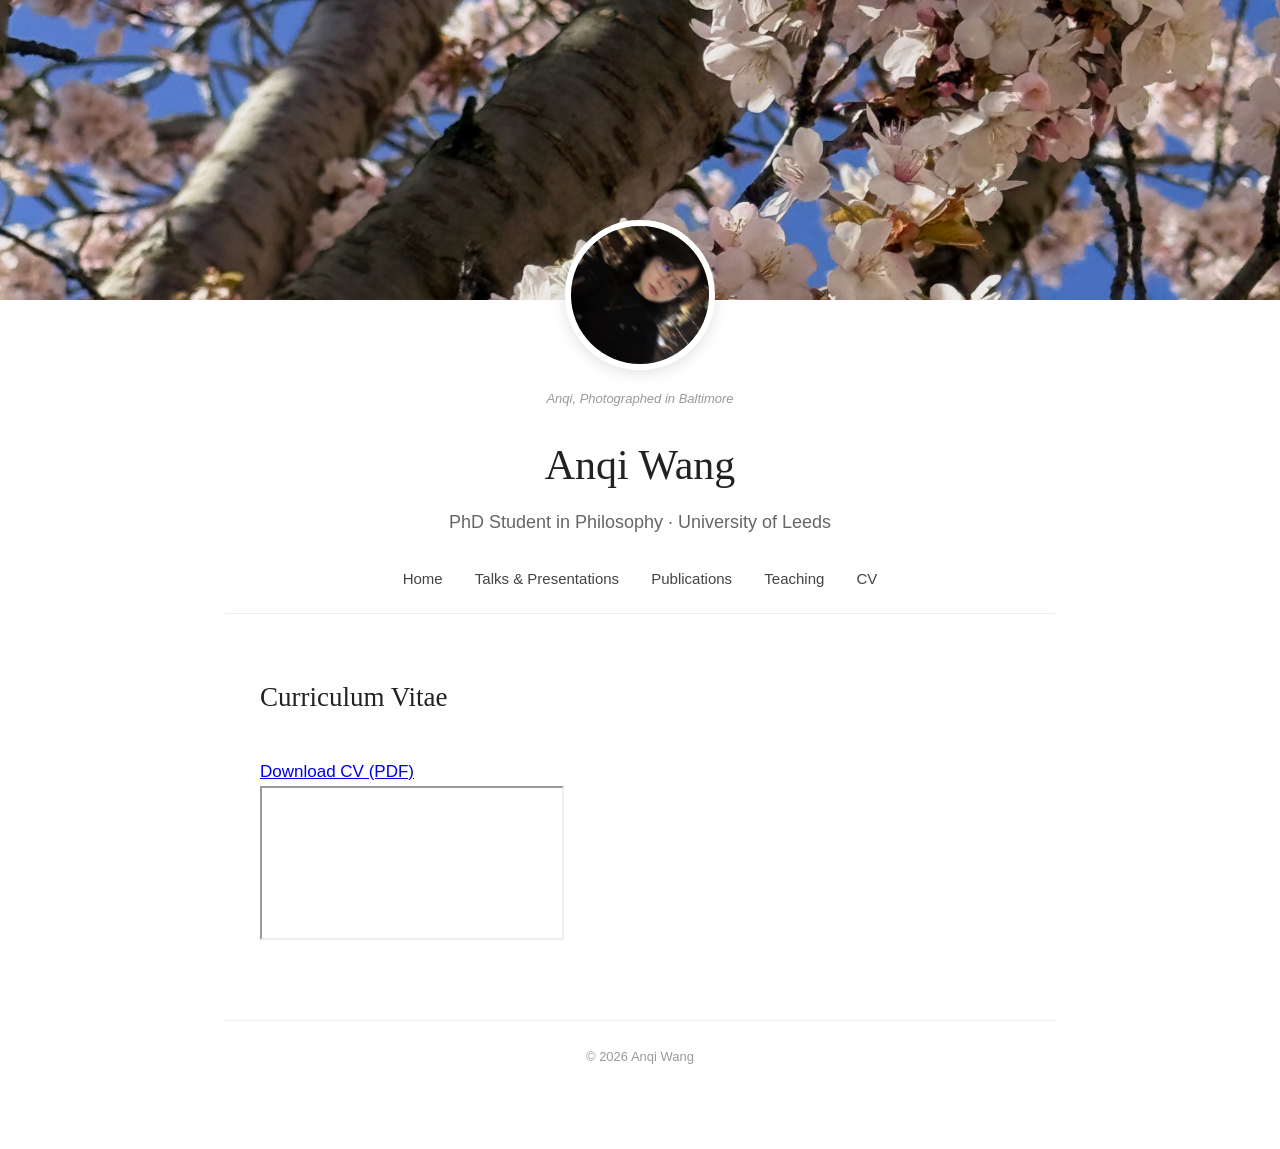
==== cv.html @ 332a36ad "Rename CV.html to cv.html" ====
<!DOCTYPE html>
<html lang="en">

<head>

    <meta charset="UTF-8">

    <meta name="viewport"
          content="width=device-width, initial-scale=1.0">

    <title>CV | Anqi Wang</title>

    <link rel="stylesheet" href="style.css">

</head>


<body>


<!-- Cover image -->
<div class="cover"></div>


<div class="container">


    <!-- Profile -->
    <section class="profile">

        <img
            src="images/profile.jpg"
            alt="Portrait of Anqi Wang"
            class="profile-photo"
        >

        <div class="photo-caption">
            Anqi, Photographed in Baltimore
        </div>

        <h1>Anqi Wang</h1>

        <div class="subtitle">
            PhD Student in Philosophy · University of Leeds
        </div>

    </section>


    <!-- Navigation -->
    <nav>

        <a href="index.html">
            Home
        </a>

        <a href="talks.html">
            Talks &amp; Presentations
        </a>

        <a href="publications.html">
            Publications
        </a>

        <a href="teaching.html">
            Teaching
        </a>

        <a href="cv.html">
            CV
        </a>

    </nav>


    <!-- Main content -->
    <main>

        <h2>Curriculum Vitae</h2>


        <div class="cv-actions">

            <a
                href="Anqi-Wang-CV.pdf"
                download
                class="cv-download"
            >
                Download CV (PDF)
            </a>

        </div>


        <div class="cv-viewer">

            <iframe
                src="Anqi-Wang-CV.pdf"
                title="Curriculum Vitae of Anqi Wang"
            >
            </iframe>

        </div>


    </main>


    <footer>

        © 2026 Anqi Wang

    </footer>


</div>


</body>

</html>
---- style.css ----
/* =========================
   General
   ========================= */

* {
    box-sizing: border-box;
}

body {
    margin: 0;
    background-color: #ffffff;
    color: #333333;
    font-family: -apple-system, BlinkMacSystemFont, "Segoe UI",
                 Helvetica, Arial, sans-serif;
    line-height: 1.75;
    font-size: 17px;
}


/* =========================
   Cover
   ========================= */

.cover {
    width: 100%;
    height: 300px;

    background-image: url("images/cover.jpg");
    background-size: cover;
    background-position: center;

    position: relative;
}

.cover::after {
    content: "";
    position: absolute;
    inset: 0;
    background: rgba(0, 0, 0, 0.08);
}


/* =========================
   Main container
   ========================= */

.container {
    max-width: 900px;
    margin: 0 auto;
    padding: 0 35px 80px 35px;
}


/* =========================
   Profile
   ========================= */

.profile {
    text-align: center;
    margin-top: -80px;
    position: relative;
    z-index: 2;
}

.profile-photo {
    width: 150px;
    height: 150px;

    object-fit: cover;

    border-radius: 50%;

    border: 6px solid white;

    box-shadow: 0 3px 15px rgba(0, 0, 0, 0.12);
}

.profile h1 {
    font-family: Georgia, "Times New Roman", serif;
    font-size: 42px;
    font-weight: 500;
    margin: 18px 0 5px 0;
    color: #222222;
}

.photo-caption {
    font-size: 13px;
    color: #999999;
    margin-top: 8px;
    margin-bottom: 10px;
    font-style: italic;
}

.subtitle {
    font-size: 18px;
    color: #666666;
    margin-bottom: 25px;
}


/* =========================
   Navigation
   ========================= */

nav {
    text-align: center;
    margin: 25px 0 60px 0;
    padding-bottom: 20px;
    border-bottom: 1px solid #eeeeee;
}

nav a {
    color: #444444;
    text-decoration: none;
    margin: 0 14px;
    font-size: 15px;
    font-weight: 500;
}

nav a:hover {
    color: #315f8c;
}


/* =========================
   Content
   ========================= */

main {
    max-width: 760px;
    margin: 0 auto;
}

h2 {
    font-family: Georgia, "Times New Roman", serif;
    font-size: 27px;
    font-weight: 500;
    color: #222222;

    margin-top: 45px;
    margin-bottom: 35px;
}

p {
    margin-bottom: 22px;
}

em {
    font-style: italic;
}


/* =========================
   Talks & Presentations
   ========================= */

.talk-year {
    margin-bottom: 45px;
}

.talk-year h3 {
    font-family: Georgia, "Times New Roman", serif;
    font-size: 21px;
    font-weight: 500;
    color: #555555;

    margin-top: 0;
    margin-bottom: 30px;
}


/* Each individual presentation */

.talk {
    margin-bottom: 42px;
    padding-left: 0;
}


/* Presentation title */

.talk-title {
    font-family: Georgia, "Times New Roman", serif;
    font-size: 18px;
    line-height: 1.5;

    color: #222222;

    margin: 0 0 10px 0;
}


/* Conference / event information */

.talk-details {
    font-family: -apple-system, BlinkMacSystemFont, "Segoe UI",
                 Helvetica, Arial, sans-serif;

    font-size: 15px;
    line-height: 1.6;

    color: #777777;

    margin: 0;
}

/* =========================
   Teaching
   ========================= */

.teaching-item {
    margin-bottom: 48px;
}

main > h3 {
    font-family: Georgia, "Times New Roman", serif;
    font-size: 21px;
    font-weight: 500;
    color: #555555;

    margin-top: 0;
    margin-bottom: 30px;
}

.teaching-item h4 {
    font-family: Georgia, "Times New Roman", serif;
    font-size: 20px;
    font-weight: 500;
    color: #222222;

    margin-top: 0;
    margin-bottom: 6px;
}

.teaching-meta {
    font-size: 15px;
    color: #777777;

    margin-bottom: 18px;
}

.teaching-item p {
    margin-bottom: 18px;
}

.teaching-responsibility-title {
    margin-top: 25px;
    margin-bottom: 10px;
}

.teaching-item ul {
    margin-top: 10px;
    padding-left: 22px;
}

.teaching-item li {
    margin-bottom: 8px;
}

/* =========================
   Footer
   ========================= */

footer {
    text-align: center;
    color: #999999;
    font-size: 13px;

    margin-top: 70px;
    padding-top: 25px;

    border-top: 1px solid #eeeeee;
}


/* =========================
   Mobile
   ========================= */

@media (max-width: 650px) {

    .cover {
        height: 220px;
    }

    .container {
        padding-left: 20px;
        padding-right: 20px;
    }

    .profile {
        margin-top: -60px;
    }

    .profile-photo {
        width: 120px;
        height: 120px;
    }

    .profile h1 {
        font-size: 34px;
    }

    nav a {
        display: inline-block;
        margin: 5px 8px;
    }

    body {
        font-size: 16px;
    }

    .talk-title {
        font-size: 17px;
    }
/* =========================
CV
========================= */

.cv-actions {
    margin-top: 10px;
    margin-bottom: 30px;
}

.cv-download {
    display: inline-block;
    padding: 10px 18px;
    border: 1px solid #555555;
    color: #222222;
    text-decoration: none;
    font-size: 15px;
    transition: all 0.2s ease;
}

.cv-download:hover {
    background-color: #f5f5f5;
}

.cv-viewer {
    width: 100%;
    height: 1100px;
    margin-top: 10px;
}

.cv-viewer iframe {
    width: 100%;
    height: 100%;
    border: 1px solid #dddddd;
}
    .talk-details {
        font-size: 14px;
    }
}
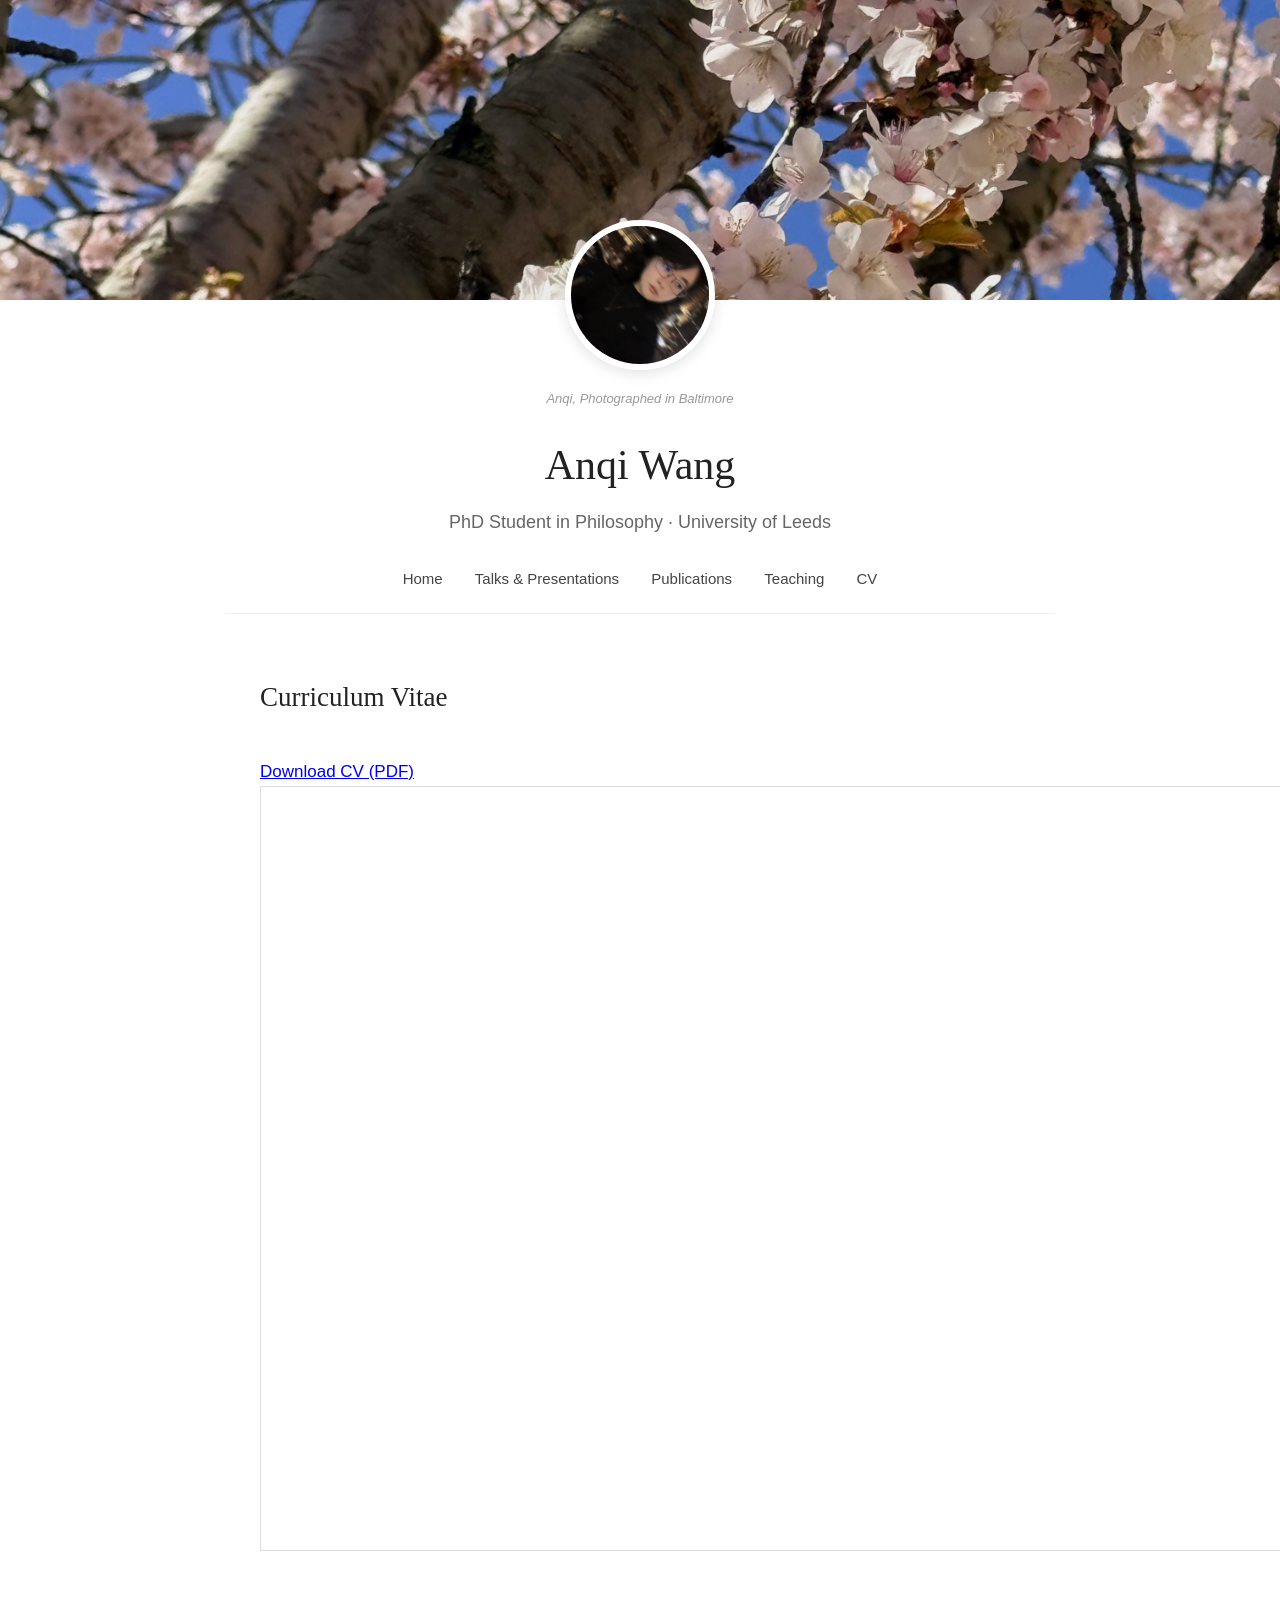
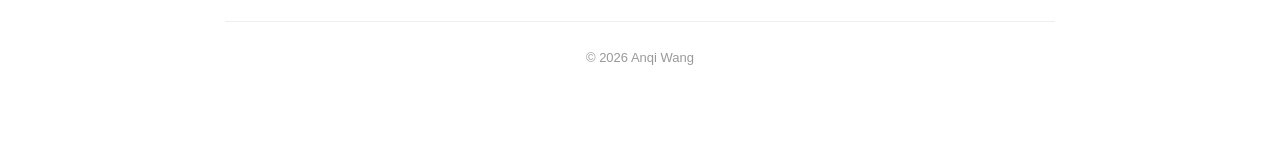
==== commit 9daf770c: "Update cv.html" ====
--- a/cv.html
+++ b/cv.html
@@ -94,14 +94,19 @@
 
         <div class="cv-viewer">
 
-            <iframe
-                src="Anqi-Wang-CV.pdf"
-                title="Curriculum Vitae of Anqi Wang"
-            >
-            </iframe>
+    <iframe
+        src="Anqi-Wang-CV.pdf"
+        title="Curriculum Vitae of Anqi Wang"
+        style="
+            width: 100vw;
+            height: 85vh;
+            border: 1px solid #dddddd;
+            display: block;
+        "
+    >
+    </iframe>
 
-        </div>
-
+</div>
 
     </main>
 
--- a/style.css
+++ b/style.css
@@ -343,11 +343,11 @@
 }
 
 .cv-viewer iframe {
+    display: block;
     width: 100%;
-    height: 100%;
+    height: 1100px;
+    min-width: 100%;
     border: 1px solid #dddddd;
 }
-    .talk-details {
-        font-size: 14px;
-    }
-}
+    }
+}
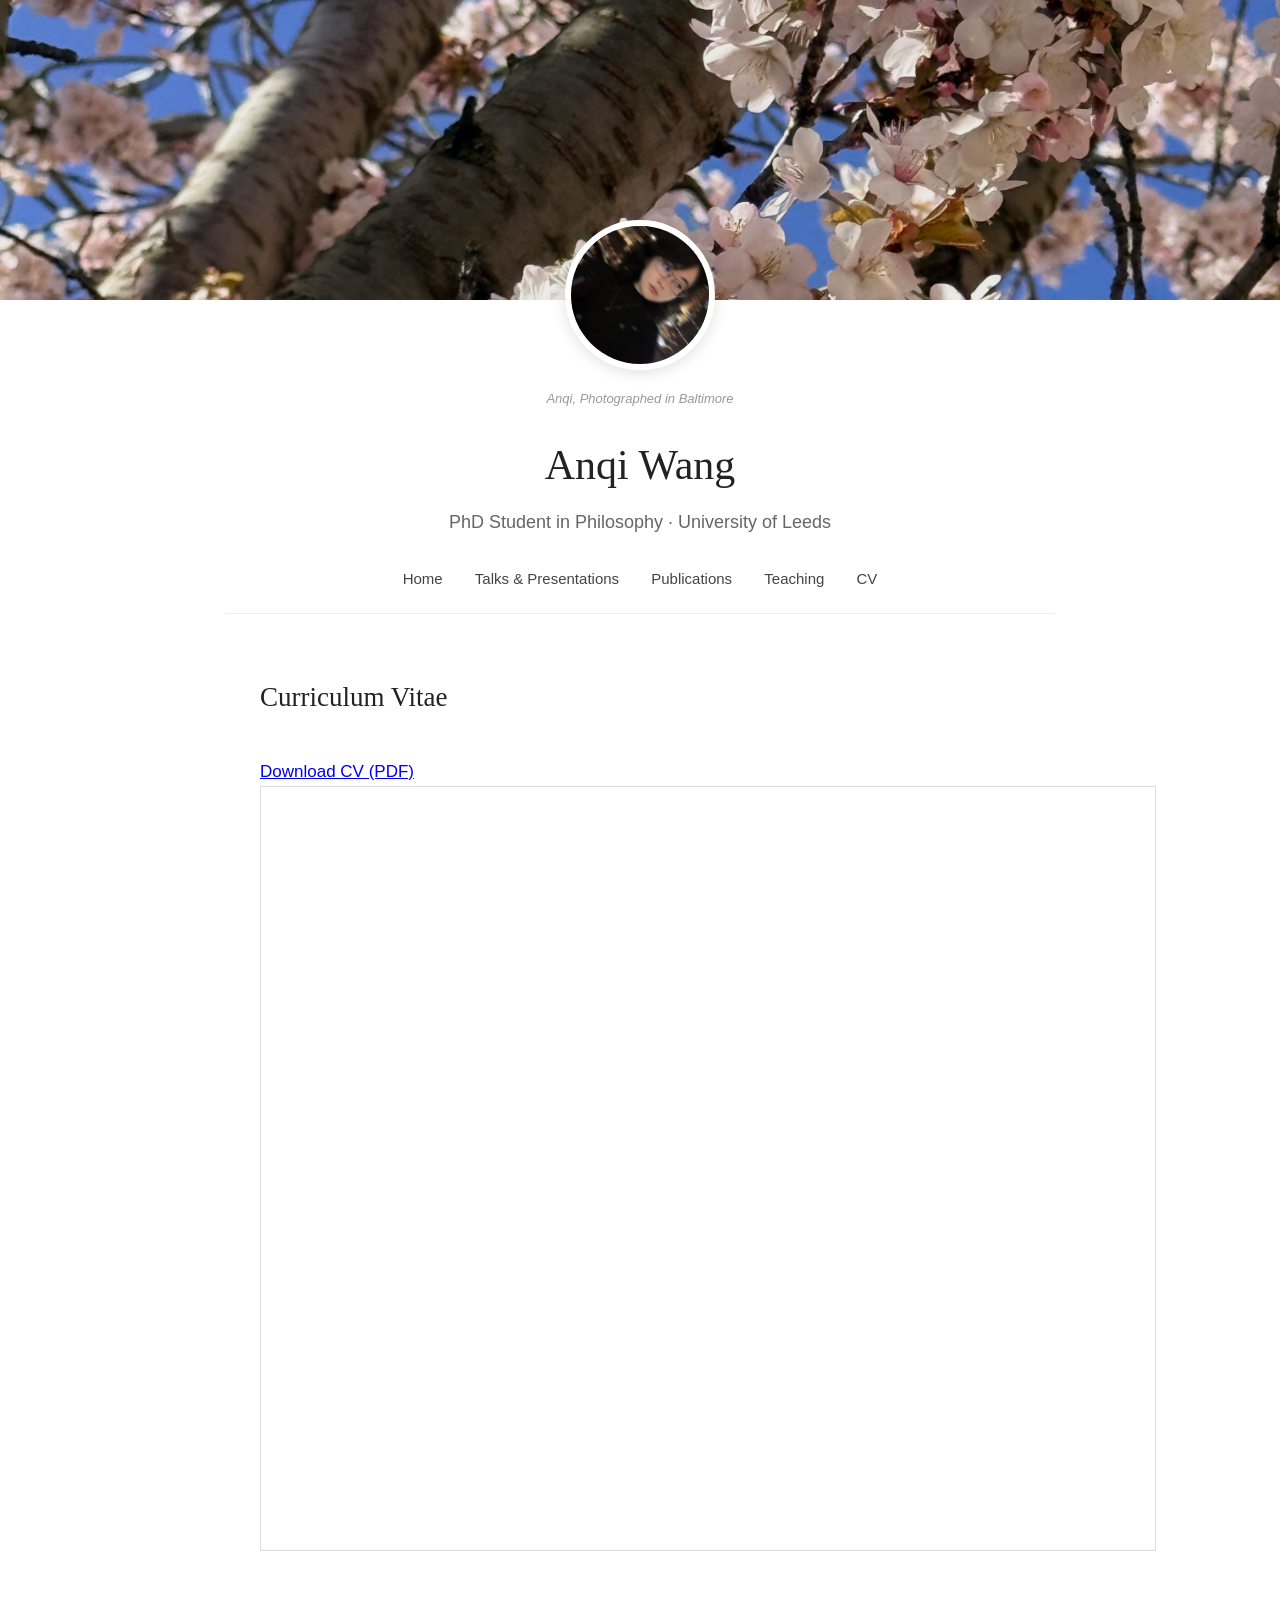
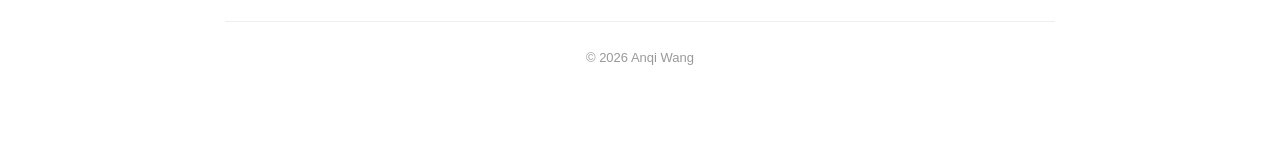
==== commit c41e931c: "Update cv.html" ====
--- a/cv.html
+++ b/cv.html
@@ -98,7 +98,7 @@
         src="Anqi-Wang-CV.pdf"
         title="Curriculum Vitae of Anqi Wang"
         style="
-            width: 100vw;
+            width: 70vw;
             height: 85vh;
             border: 1px solid #dddddd;
             display: block;
--- a/style.css
+++ b/style.css
@@ -317,6 +317,10 @@
 CV
 ========================= */
 
+/* =========================
+CV
+========================= */
+
 .cv-actions {
     margin-top: 10px;
     margin-bottom: 30px;
@@ -337,17 +341,7 @@
 }
 
 .cv-viewer {
-    width: 100%;
-    height: 1100px;
+    width: 80vw;
+    margin-left: calc(50% - 50vw);
     margin-top: 10px;
 }
-
-.cv-viewer iframe {
-    display: block;
-    width: 100%;
-    height: 1100px;
-    min-width: 100%;
-    border: 1px solid #dddddd;
-}
-    }
-}
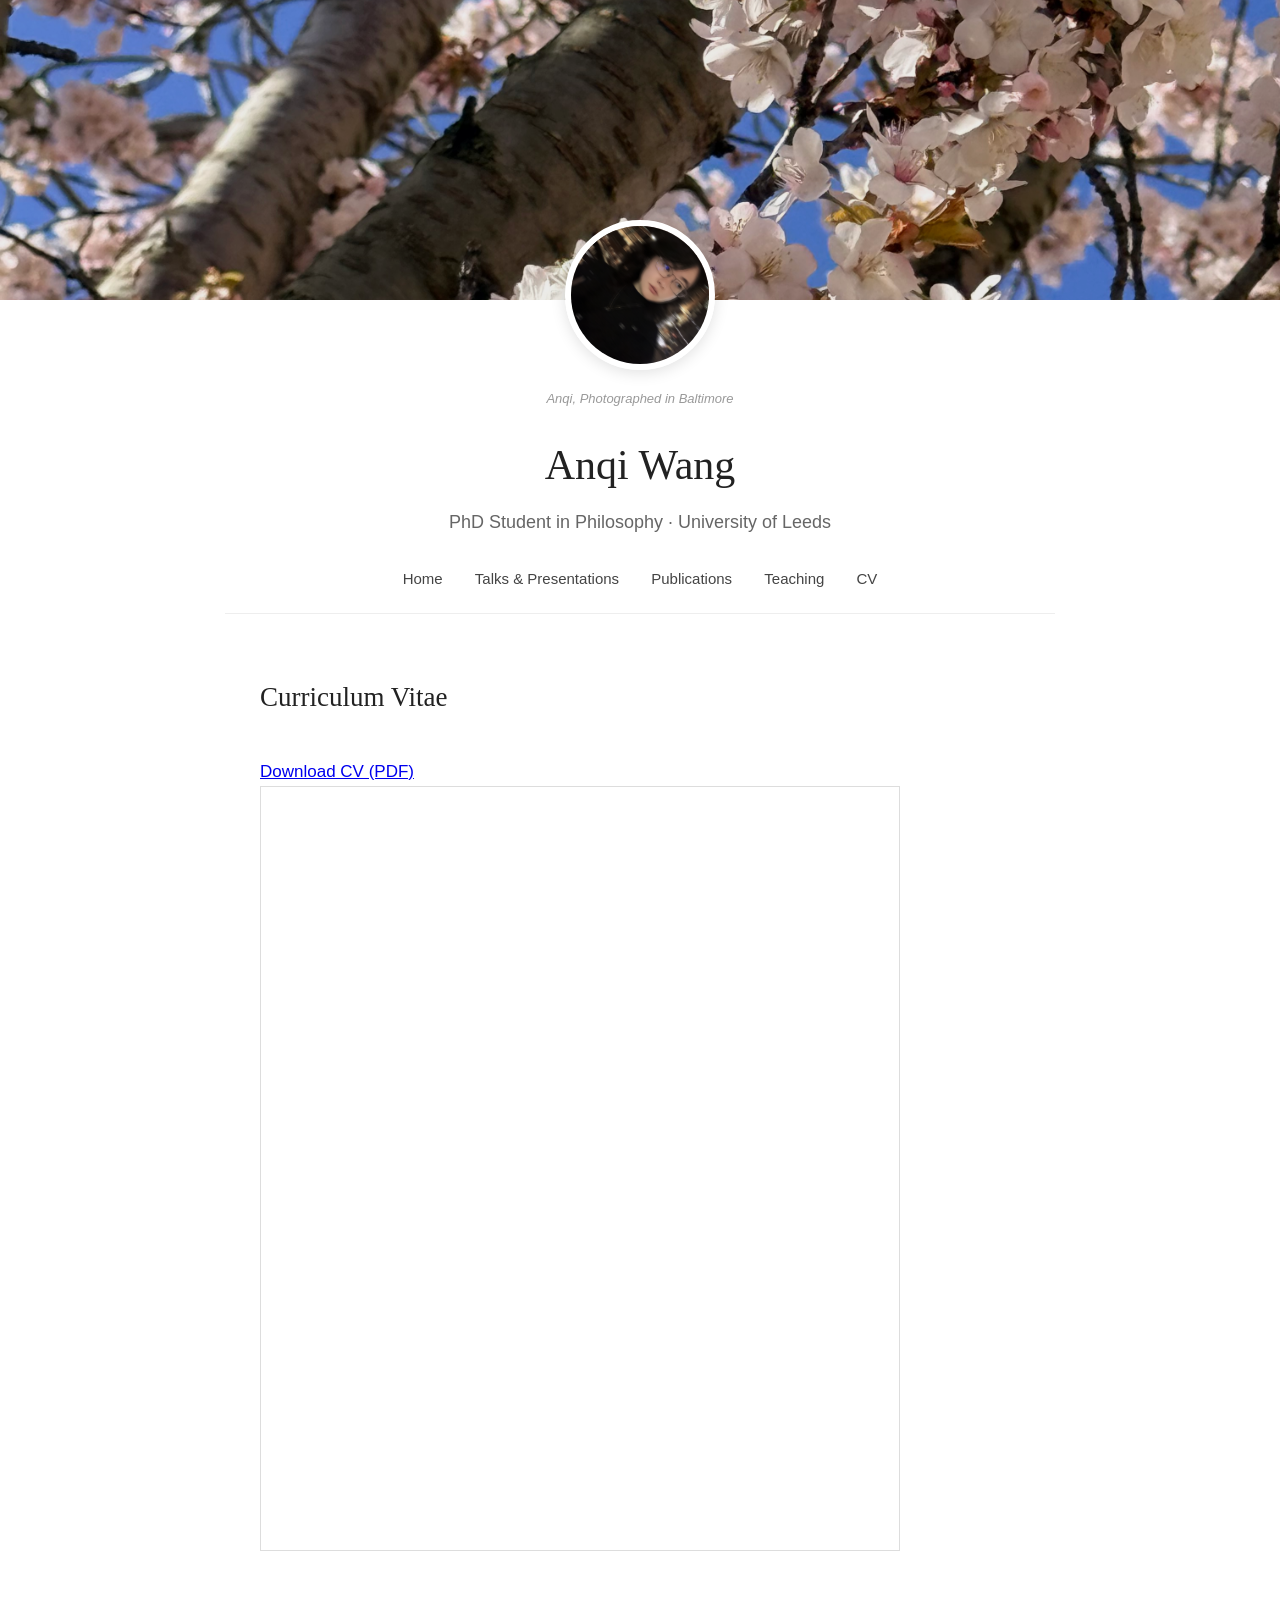
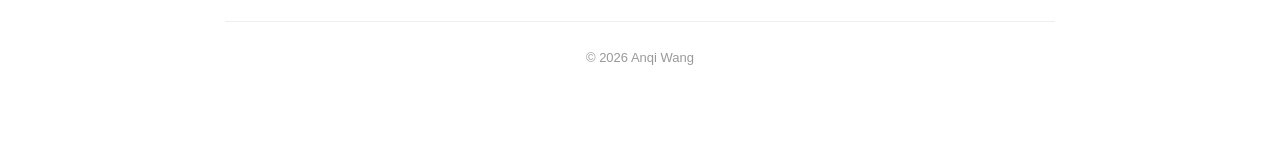
==== commit 22390544: "Update cv.html" ====
--- a/cv.html
+++ b/cv.html
@@ -98,7 +98,7 @@
         src="Anqi-Wang-CV.pdf"
         title="Curriculum Vitae of Anqi Wang"
         style="
-            width: 70vw;
+            width: 50vw;
             height: 85vh;
             border: 1px solid #dddddd;
             display: block;
